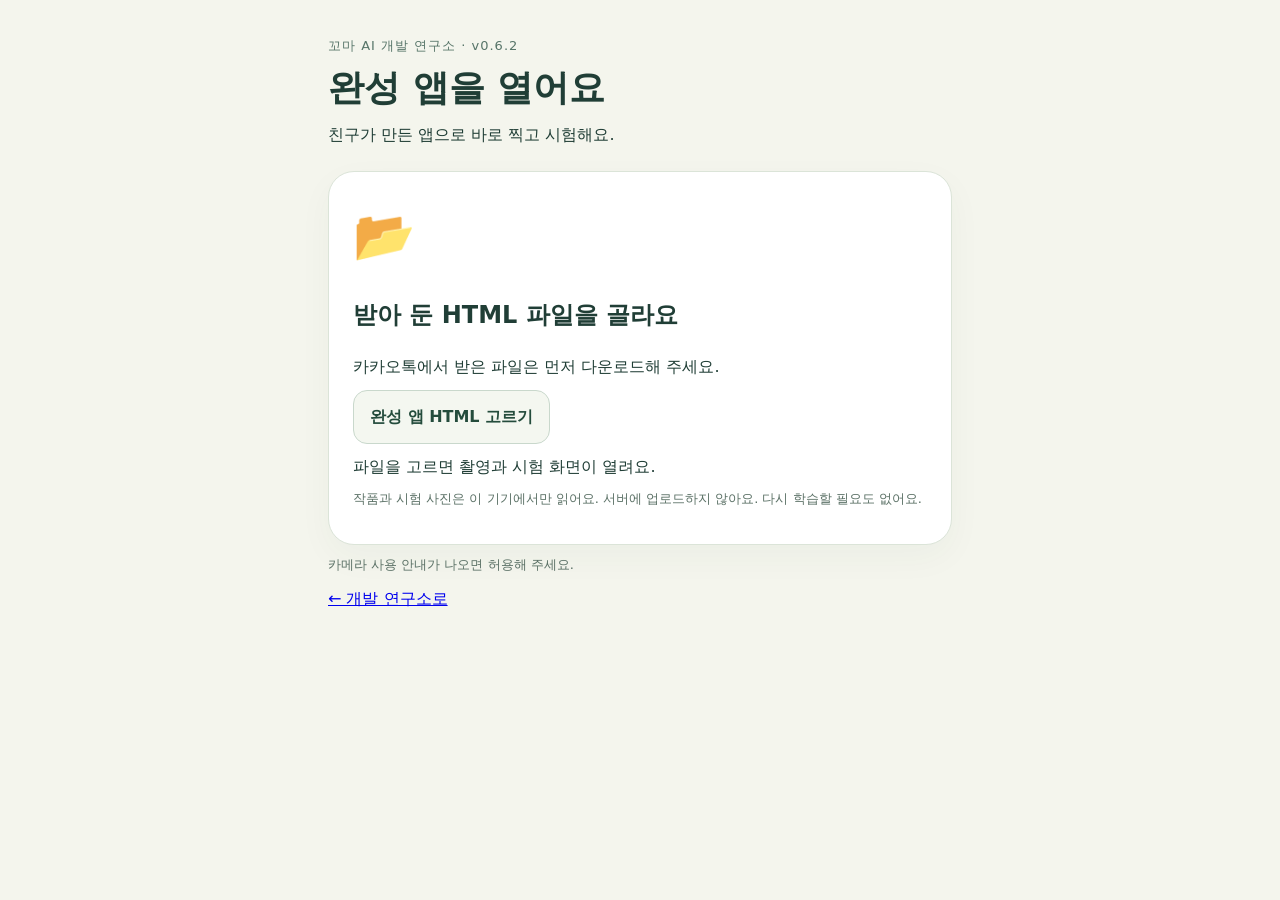
==== docs/play.html @ 2fef7ec0 "Run existing completed HTML apps on HTTPS with local-only import" ====
<!doctype html><html lang="ko" data-web-player="true"><head><meta charset="utf-8"><meta name="viewport" content="width=device-width,initial-scale=1"><meta name="theme-color" content="#196653"><meta http-equiv="Content-Security-Policy" content="default-src 'none'; script-src 'self' 'unsafe-eval'; style-src 'unsafe-inline'; img-src data: blob:; media-src blob:; connect-src 'none'; base-uri 'none'; form-action 'none'"><title>완성 앱 실행하기</title>
<style>*{box-sizing:border-box}body{margin:0;background:#f4f5ed;color:#203e36;font-family:system-ui,'Malgun Gothic',sans-serif;line-height:1.6}main{max-width:660px;margin:auto;padding:24px 18px 48px}header{margin:12px 0 24px}.eyebrow{font-size:13px;letter-spacing:1px;color:#577569}h1{font-size:clamp(25px,6vw,36px);line-height:1.3;overflow-wrap:anywhere;margin:8px 0}p{margin:10px 0}.card{border:1px solid #dbe4d8;background:white;border-radius:26px;padding:24px;box-shadow:0 12px 35px #2446380a}.photo{background:#edf2e8;border-radius:18px;min-height:220px;display:grid;place-items:center;text-align:center;overflow:hidden}.photo img{width:100%;height:280px;object-fit:contain}.symbol{font-size:50px}.actions{display:flex;flex-wrap:wrap;gap:10px;margin-top:20px}button{font:inherit;font-weight:700;border:1px solid #c9d8cc;border-radius:14px;padding:13px 16px;min-height:52px;background:#f4f7f0;color:#244c3c;cursor:pointer;touch-action:manipulation}button:focus-visible{outline:3px solid #d99513;outline-offset:3px}button:disabled{opacity:.5;cursor:default}#start{background:#196653;color:white;border-color:#196653;width:100%;font-size:20px}#status{min-height:52px;color:#4c685c;font-size:15px}#answer{background:#eff6eb;border:1px solid #cee0c7;border-radius:18px;padding:20px;text-align:center}#class-name{display:block;font-size:27px;overflow-wrap:anywhere}#message{font-size:24px;font-weight:700;overflow-wrap:anywhere}#icon{display:block;font-size:40px}.small{font-size:13px;color:#5b7166}details{margin-top:18px}summary{cursor:pointer}pre{white-space:pre-wrap;word-break:break-word;font-size:11px}dialog{border:0;border-radius:20px;max-width:540px;width:92%;padding:18px}dialog::backdrop{background:#122d25bb}video{width:100%;max-height:55vh;background:#142c23;border-radius:12px}dialog .actions{justify-content:space-between}[hidden]{display:none!important}@media(max-width:390px){main{padding:16px 10px}.card{padding:16px}.actions button{flex:1}}</style></head><body><main id="open-app-panel"><header><div class="eyebrow">꼬마 AI 개발 연구소 · v0.6.2</div><h1>완성 앱을 열어요</h1><p>친구가 만든 앱으로 바로 찍고 시험해요.</p></header><section class="card"><div class="symbol" aria-hidden="true">📂</div><h2>받아 둔 HTML 파일을 골라요</h2><p>카카오톡에서 받은 파일은 먼저 다운로드해 주세요.</p><button id="open-app">완성 앱 HTML 고르기</button><input id="app-file" type="file" accept=".html,.htm,text/html" hidden><p id="open-status" role="status" aria-live="polite">파일을 고르면 촬영과 시험 화면이 열려요.</p><p class="small">작품과 시험 사진은 이 기기에서만 읽어요. 서버에 업로드하지 않아요. 다시 학습할 필요도 없어요.</p></section><p class="small">카메라 사용 안내가 나오면 허용해 주세요.</p><p><a href="./">← 개발 연구소로</a></p></main><main id="player-main" hidden><header><div class="eyebrow">꼬마 AI 개발 연구소 · 친구가 만든 앱</div><h1 id="app-title">완성 앱 실행하기</h1><p>사진을 보고, AI의 생각을 확인해요.</p></header><section class="card"><div class="photo"><div id="placeholder"><span class="symbol">📷</span><p>어떤 물건일까?</p></div><img id="preview" alt="지금 시험할 사진" hidden></div><div class="actions"><button id="camera-open">📷 바로 사진 찍기</button><button id="choose">🖼 갤러리에서 고르기</button><input id="photo" type="file" accept="image/*" hidden><button id="start" disabled>▶ 시작</button></div><p class="small">바로 찍거나 갤러리에서 고른 뒤, 시작을 눌러요.</p><div id="camera-fallback" hidden><p class="small">주소창의 사이트 설정과 휴대폰 설정에서 이 브라우저의 카메라 권한을 확인해 주세요. 당장 촬영이 어렵다면 휴대폰 기본 카메라에서 따로 찍어 저장한 다음 ‘갤러리에서 고르기’를 이용해요.</p><div hidden><p><a href="https://hyodur.github.io/little-ai-lab-classroom/play.html" target="_blank" rel="noopener">웹에서 완성 앱 열기 ↗</a></p><p class="small">위 화면에서 이 HTML 파일을 골라 주세요. 파일을 서버에 올리지 않고 촬영과 시험을 할 수 있어요.</p><p class="small">카메라 사용이 어려우면 기기의 카메라 앱으로 찍어 보세요. 파일을 여는 앱에 따라 촬영을 지원하지 않을 수 있어요.</p><button id="native-open">📷 카메라 앱으로 찍기</button><input id="native-photo" type="file" accept="image/*" capture="environment" hidden></div></div><p id="status" role="status" aria-live="polite">앱을 준비하고 있어요…</p><noscript><p>이 화면에서는 앱을 실행할 수 없어요. 파일 미리보기가 아닌 JavaScript를 실행하는 웹브라우저로 열어 주세요.</p></noscript><section id="answer" aria-live="polite" hidden><span>AI가 고른 종류</span><strong id="class-name"></strong><hr><span id="icon" aria-hidden="true"></span><p id="message"></p><small>만든 친구가 블록으로 연결한 안내예요.</small></section></section><details><summary>이 앱은 어떻게 배웠을까?</summary><p id="learned"></p><p class="small">사진의 모습을 배우고 두 종류 중 하나를 골라요. 처음 보는 물건도 둘 중 하나로 고르므로 틀릴 수 있어요. 사진 수만으로 AI가 잘 배웠는지 알 수는 없어요. 같은 시험 사진을 여러 앱에 넣고 비교해 봐요.</p><p class="small">AI와 안내 블록이 이 파일에 들어 있어요. 원래 학습 사진은 들어 있지 않아요. 시험 사진은 서버에 보내거나 파일에 저장하지 않아요. 앱을 고치려면 연구소에서 수정용 JSON을 열어 주세요.</p></details><details><summary>소프트웨어 이용 안내</summary><p class="small">TensorFlow.js / MobileNet · Apache License 2.0</p><pre>
                                 Apache License
                           Version 2.0, January 2004
                        http://www.apache.org/licenses/

   TERMS AND CONDITIONS FOR USE, REPRODUCTION, AND DISTRIBUTION

   1. Definitions.

      &quot;License&quot; shall mean the terms and conditions for use, reproduction,
      and distribution as defined by Sections 1 through 9 of this document.

      &quot;Licensor&quot; shall mean the copyright owner or entity authorized by
      the copyright owner that is granting the License.

      &quot;Legal Entity&quot; shall mean the union of the acting entity and all
      other entities that control, are controlled by, or are under common
      control with that entity. For the purposes of this definition,
      &quot;control&quot; means (i) the power, direct or indirect, to cause the
      direction or management of such entity, whether by contract or
      otherwise, or (ii) ownership of fifty percent (50%) or more of the
      outstanding shares, or (iii) beneficial ownership of such entity.

      &quot;You&quot; (or &quot;Your&quot;) shall mean an individual or Legal Entity
      exercising permissions granted by this License.

      &quot;Source&quot; form shall mean the preferred form for making modifications,
      including but not limited to software source code, documentation
      source, and configuration files.

      &quot;Object&quot; form shall mean any form resulting from mechanical
      transformation or translation of a Source form, including but
      not limited to compiled object code, generated documentation,
      and conversions to other media types.

      &quot;Work&quot; shall mean the work of authorship, whether in Source or
      Object form, made available under the License, as indicated by a
      copyright notice that is included in or attached to the work
      (an example is provided in the Appendix below).

      &quot;Derivative Works&quot; shall mean any work, whether in Source or Object
      form, that is based on (or derived from) the Work and for which the
      editorial revisions, annotations, elaborations, or other modifications
      represent, as a whole, an original work of authorship. For the purposes
      of this License, Derivative Works shall not include works that remain
      separable from, or merely link (or bind by name) to the interfaces of,
      the Work and Derivative Works thereof.

      &quot;Contribution&quot; shall mean any work of authorship, including
      the original version of the Work and any modifications or additions
      to that Work or Derivative Works thereof, that is intentionally
      submitted to Licensor for inclusion in the Work by the copyright owner
      or by an individual or Legal Entity authorized to submit on behalf of
      the copyright owner. For the purposes of this definition, &quot;submitted&quot;
      means any form of electronic, verbal, or written communication sent
      to the Licensor or its representatives, including but not limited to
      communication on electronic mailing lists, source code control systems,
      and issue tracking systems that are managed by, or on behalf of, the
      Licensor for the purpose of discussing and improving the Work, but
      excluding communication that is conspicuously marked or otherwise
      designated in writing by the copyright owner as &quot;Not a Contribution.&quot;

      &quot;Contributor&quot; shall mean Licensor and any individual or Legal Entity
      on behalf of whom a Contribution has been received by Licensor and
      subsequently incorporated within the Work.

   2. Grant of Copyright License. Subject to the terms and conditions of
      this License, each Contributor hereby grants to You a perpetual,
      worldwide, non-exclusive, no-charge, royalty-free, irrevocable
      copyright license to reproduce, prepare Derivative Works of,
      publicly display, publicly perform, sublicense, and distribute the
      Work and such Derivative Works in Source or Object form.

   3. Grant of Patent License. Subject to the terms and conditions of
      this License, each Contributor hereby grants to You a perpetual,
      worldwide, non-exclusive, no-charge, royalty-free, irrevocable
      (except as stated in this section) patent license to make, have made,
      use, offer to sell, sell, import, and otherwise transfer the Work,
      where such license applies only to those patent claims licensable
      by such Contributor that are necessarily infringed by their
      Contribution(s) alone or by combination of their Contribution(s)
      with the Work to which such Contribution(s) was submitted. If You
      institute patent litigation against any entity (including a
      cross-claim or counterclaim in a lawsuit) alleging that the Work
      or a Contribution incorporated within the Work constitutes direct
      or contributory patent infringement, then any patent licenses
      granted to You under this License for that Work shall terminate
      as of the date such litigation is filed.

   4. Redistribution. You may reproduce and distribute copies of the
      Work or Derivative Works thereof in any medium, with or without
      modifications, and in Source or Object form, provided that You
      meet the following conditions:

      (a) You must give any other recipients of the Work or
          Derivative Works a copy of this License; and

      (b) You must cause any modified files to carry prominent notices
          stating that You changed the files; and

      (c) You must retain, in the Source form of any Derivative Works
          that You distribute, all copyright, patent, trademark, and
          attribution notices from the Source form of the Work,
          excluding those notices that do not pertain to any part of
          the Derivative Works; and

      (d) If the Work includes a &quot;NOTICE&quot; text file as part of its
          distribution, then any Derivative Works that You distribute must
          include a readable copy of the attribution notices contained
          within such NOTICE file, excluding those notices that do not
          pertain to any part of the Derivative Works, in at least one
          of the following places: within a NOTICE text file distributed
          as part of the Derivative Works; within the Source form or
          documentation, if provided along with the Derivative Works; or,
          within a display generated by the Derivative Works, if and
          wherever such third-party notices normally appear. The contents
          of the NOTICE file are for informational purposes only and
          do not modify the License. You may add Your own attribution
          notices within Derivative Works that You distribute, alongside
          or as an addendum to the NOTICE text from the Work, provided
          that such additional attribution notices cannot be construed
          as modifying the License.

      You may add Your own copyright statement to Your modifications and
      may provide additional or different license terms and conditions
      for use, reproduction, or distribution of Your modifications, or
      for any such Derivative Works as a whole, provided Your use,
      reproduction, and distribution of the Work otherwise complies with
      the conditions stated in this License.

   5. Submission of Contributions. Unless You explicitly state otherwise,
      any Contribution intentionally submitted for inclusion in the Work
      by You to the Licensor shall be under the terms and conditions of
      this License, without any additional terms or conditions.
      Notwithstanding the above, nothing herein shall supersede or modify
      the terms of any separate license agreement you may have executed
      with Licensor regarding such Contributions.

   6. Trademarks. This License does not grant permission to use the trade
      names, trademarks, service marks, or product names of the Licensor,
      except as required for reasonable and customary use in describing the
      origin of the Work and reproducing the content of the NOTICE file.

   7. Disclaimer of Warranty. Unless required by applicable law or
      agreed to in writing, Licensor provides the Work (and each
      Contributor provides its Contributions) on an &quot;AS IS&quot; BASIS,
      WITHOUT WARRANTIES OR CONDITIONS OF ANY KIND, either express or
      implied, including, without limitation, any warranties or conditions
      of TITLE, NON-INFRINGEMENT, MERCHANTABILITY, or FITNESS FOR A
      PARTICULAR PURPOSE. You are solely responsible for determining the
      appropriateness of using or redistributing the Work and assume any
      risks associated with Your exercise of permissions under this License.

   8. Limitation of Liability. In no event and under no legal theory,
      whether in tort (including negligence), contract, or otherwise,
      unless required by applicable law (such as deliberate and grossly
      negligent acts) or agreed to in writing, shall any Contributor be
      liable to You for damages, including any direct, indirect, special,
      incidental, or consequential damages of any character arising as a
      result of this License or out of the use or inability to use the
      Work (including but not limited to damages for loss of goodwill,
      work stoppage, computer failure or malfunction, or any and all
      other commercial damages or losses), even if such Contributor
      has been advised of the possibility of such damages.

   9. Accepting Warranty or Additional Liability. While redistributing
      the Work or Derivative Works thereof, You may choose to offer,
      and charge a fee for, acceptance of support, warranty, indemnity,
      or other liability obligations and/or rights consistent with this
      License. However, in accepting such obligations, You may act only
      on Your own behalf and on Your sole responsibility, not on behalf
      of any other Contributor, and only if You agree to indemnify,
      defend, and hold each Contributor harmless for any liability
      incurred by, or claims asserted against, such Contributor by reason
      of your accepting any such warranty or additional liability.

   END OF TERMS AND CONDITIONS

   APPENDIX: How to apply the Apache License to your work.

      To apply the Apache License to your work, attach the following
      boilerplate notice, with the fields enclosed by brackets &quot;[]&quot;
      replaced with your own identifying information. (Don&#39;t include
      the brackets!)  The text should be enclosed in the appropriate
      comment syntax for the file format. We also recommend that a
      file or class name and description of purpose be included on the
      same &quot;printed page&quot; as the copyright notice for easier
      identification within third-party archives.

   Copyright [yyyy] [name of copyright owner]

   Licensed under the Apache License, Version 2.0 (the &quot;License&quot;);
   you may not use this file except in compliance with the License.
   You may obtain a copy of the License at

       http://www.apache.org/licenses/LICENSE-2.0

   Unless required by applicable law or agreed to in writing, software
   distributed under the License is distributed on an &quot;AS IS&quot; BASIS,
   WITHOUT WARRANTIES OR CONDITIONS OF ANY KIND, either express or implied.
   See the License for the specific language governing permissions and
   limitations under the License.
</pre></details><p><a href="play.html">다른 완성 앱 열기</a> · <a href="./">개발 연구소로</a></p></main><dialog id="camera-dialog" aria-labelledby="camera-title"><h2 id="camera-title">물건 사진 찍기</h2><video id="camera-video" autoplay muted playsinline></video><p id="camera-status" role="status" aria-live="polite"></p><div class="actions"><button id="camera-close">닫기 ×</button><button id="camera-capture" disabled>📷 찍어서 사용</button></div><p class="small">얼굴 대신 물건을 찍어요. 촬영하거나 닫으면 카메라가 꺼져요.</p></dialog><script type="application/json" id="app-data"></script><script defer src="vendor/tf.min.js"></script><script defer src="engine.js?v=60"></script><script defer src="camera.js?v=3"></script><script defer src="player-import.js?v=62"></script><script defer src="player-open.js?v=62"></script></body></html>
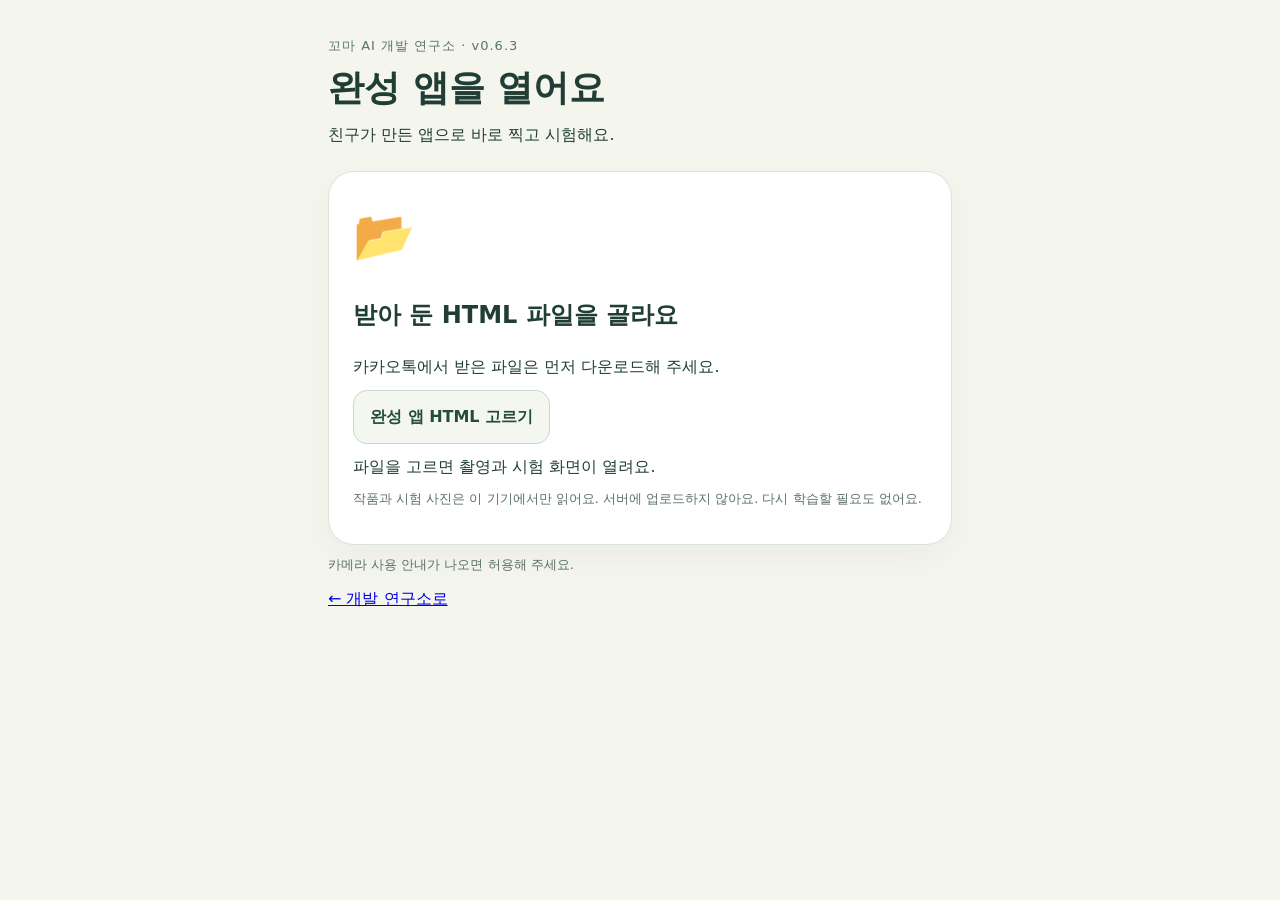
==== commit 6525aec3: "Launch completed apps directly into HTTPS camera without file reselection" ====
--- a/docs/play.html
+++ b/docs/play.html
@@ -1,5 +1,5 @@
-<!doctype html><html lang="ko" data-web-player="true"><head><meta charset="utf-8"><meta name="viewport" content="width=device-width,initial-scale=1"><meta name="theme-color" content="#196653"><meta http-equiv="Content-Security-Policy" content="default-src 'none'; script-src 'self' 'unsafe-eval'; style-src 'unsafe-inline'; img-src data: blob:; media-src blob:; connect-src 'none'; base-uri 'none'; form-action 'none'"><title>완성 앱 실행하기</title>
-<style>*{box-sizing:border-box}body{margin:0;background:#f4f5ed;color:#203e36;font-family:system-ui,'Malgun Gothic',sans-serif;line-height:1.6}main{max-width:660px;margin:auto;padding:24px 18px 48px}header{margin:12px 0 24px}.eyebrow{font-size:13px;letter-spacing:1px;color:#577569}h1{font-size:clamp(25px,6vw,36px);line-height:1.3;overflow-wrap:anywhere;margin:8px 0}p{margin:10px 0}.card{border:1px solid #dbe4d8;background:white;border-radius:26px;padding:24px;box-shadow:0 12px 35px #2446380a}.photo{background:#edf2e8;border-radius:18px;min-height:220px;display:grid;place-items:center;text-align:center;overflow:hidden}.photo img{width:100%;height:280px;object-fit:contain}.symbol{font-size:50px}.actions{display:flex;flex-wrap:wrap;gap:10px;margin-top:20px}button{font:inherit;font-weight:700;border:1px solid #c9d8cc;border-radius:14px;padding:13px 16px;min-height:52px;background:#f4f7f0;color:#244c3c;cursor:pointer;touch-action:manipulation}button:focus-visible{outline:3px solid #d99513;outline-offset:3px}button:disabled{opacity:.5;cursor:default}#start{background:#196653;color:white;border-color:#196653;width:100%;font-size:20px}#status{min-height:52px;color:#4c685c;font-size:15px}#answer{background:#eff6eb;border:1px solid #cee0c7;border-radius:18px;padding:20px;text-align:center}#class-name{display:block;font-size:27px;overflow-wrap:anywhere}#message{font-size:24px;font-weight:700;overflow-wrap:anywhere}#icon{display:block;font-size:40px}.small{font-size:13px;color:#5b7166}details{margin-top:18px}summary{cursor:pointer}pre{white-space:pre-wrap;word-break:break-word;font-size:11px}dialog{border:0;border-radius:20px;max-width:540px;width:92%;padding:18px}dialog::backdrop{background:#122d25bb}video{width:100%;max-height:55vh;background:#142c23;border-radius:12px}dialog .actions{justify-content:space-between}[hidden]{display:none!important}@media(max-width:390px){main{padding:16px 10px}.card{padding:16px}.actions button{flex:1}}</style></head><body><main id="open-app-panel"><header><div class="eyebrow">꼬마 AI 개발 연구소 · v0.6.2</div><h1>완성 앱을 열어요</h1><p>친구가 만든 앱으로 바로 찍고 시험해요.</p></header><section class="card"><div class="symbol" aria-hidden="true">📂</div><h2>받아 둔 HTML 파일을 골라요</h2><p>카카오톡에서 받은 파일은 먼저 다운로드해 주세요.</p><button id="open-app">완성 앱 HTML 고르기</button><input id="app-file" type="file" accept=".html,.htm,text/html" hidden><p id="open-status" role="status" aria-live="polite">파일을 고르면 촬영과 시험 화면이 열려요.</p><p class="small">작품과 시험 사진은 이 기기에서만 읽어요. 서버에 업로드하지 않아요. 다시 학습할 필요도 없어요.</p></section><p class="small">카메라 사용 안내가 나오면 허용해 주세요.</p><p><a href="./">← 개발 연구소로</a></p></main><main id="player-main" hidden><header><div class="eyebrow">꼬마 AI 개발 연구소 · 친구가 만든 앱</div><h1 id="app-title">완성 앱 실행하기</h1><p>사진을 보고, AI의 생각을 확인해요.</p></header><section class="card"><div class="photo"><div id="placeholder"><span class="symbol">📷</span><p>어떤 물건일까?</p></div><img id="preview" alt="지금 시험할 사진" hidden></div><div class="actions"><button id="camera-open">📷 바로 사진 찍기</button><button id="choose">🖼 갤러리에서 고르기</button><input id="photo" type="file" accept="image/*" hidden><button id="start" disabled>▶ 시작</button></div><p class="small">바로 찍거나 갤러리에서 고른 뒤, 시작을 눌러요.</p><div id="camera-fallback" hidden><p class="small">주소창의 사이트 설정과 휴대폰 설정에서 이 브라우저의 카메라 권한을 확인해 주세요. 당장 촬영이 어렵다면 휴대폰 기본 카메라에서 따로 찍어 저장한 다음 ‘갤러리에서 고르기’를 이용해요.</p><div hidden><p><a href="https://hyodur.github.io/little-ai-lab-classroom/play.html" target="_blank" rel="noopener">웹에서 완성 앱 열기 ↗</a></p><p class="small">위 화면에서 이 HTML 파일을 골라 주세요. 파일을 서버에 올리지 않고 촬영과 시험을 할 수 있어요.</p><p class="small">카메라 사용이 어려우면 기기의 카메라 앱으로 찍어 보세요. 파일을 여는 앱에 따라 촬영을 지원하지 않을 수 있어요.</p><button id="native-open">📷 카메라 앱으로 찍기</button><input id="native-photo" type="file" accept="image/*" capture="environment" hidden></div></div><p id="status" role="status" aria-live="polite">앱을 준비하고 있어요…</p><noscript><p>이 화면에서는 앱을 실행할 수 없어요. 파일 미리보기가 아닌 JavaScript를 실행하는 웹브라우저로 열어 주세요.</p></noscript><section id="answer" aria-live="polite" hidden><span>AI가 고른 종류</span><strong id="class-name"></strong><hr><span id="icon" aria-hidden="true"></span><p id="message"></p><small>만든 친구가 블록으로 연결한 안내예요.</small></section></section><details><summary>이 앱은 어떻게 배웠을까?</summary><p id="learned"></p><p class="small">사진의 모습을 배우고 두 종류 중 하나를 골라요. 처음 보는 물건도 둘 중 하나로 고르므로 틀릴 수 있어요. 사진 수만으로 AI가 잘 배웠는지 알 수는 없어요. 같은 시험 사진을 여러 앱에 넣고 비교해 봐요.</p><p class="small">AI와 안내 블록이 이 파일에 들어 있어요. 원래 학습 사진은 들어 있지 않아요. 시험 사진은 서버에 보내거나 파일에 저장하지 않아요. 앱을 고치려면 연구소에서 수정용 JSON을 열어 주세요.</p></details><details><summary>소프트웨어 이용 안내</summary><p class="small">TensorFlow.js / MobileNet · Apache License 2.0</p><pre>
+<!doctype html><html lang="ko" data-web-player="true" translate="no"><head><meta name="google" content="notranslate"><meta charset="utf-8"><meta name="viewport" content="width=device-width,initial-scale=1"><meta name="theme-color" content="#196653"><meta http-equiv="Content-Security-Policy" content="default-src 'none'; script-src 'self' 'unsafe-eval'; style-src 'unsafe-inline'; img-src data: blob:; media-src blob:; connect-src 'self'; base-uri 'none'; form-action 'none'"><title>완성 앱 실행하기</title>
+<style>*{box-sizing:border-box}body{margin:0;background:#f4f5ed;color:#203e36;font-family:system-ui,'Malgun Gothic',sans-serif;line-height:1.6}main{max-width:660px;margin:auto;padding:24px 18px 48px}header{margin:12px 0 24px}.eyebrow{font-size:13px;letter-spacing:1px;color:#577569}h1{font-size:clamp(25px,6vw,36px);line-height:1.3;overflow-wrap:anywhere;margin:8px 0}p{margin:10px 0}.card{border:1px solid #dbe4d8;background:white;border-radius:26px;padding:24px;box-shadow:0 12px 35px #2446380a}.photo{background:#edf2e8;border-radius:18px;min-height:220px;display:grid;place-items:center;text-align:center;overflow:hidden}.photo img{width:100%;height:280px;object-fit:contain}.symbol{font-size:50px}.actions{display:flex;flex-wrap:wrap;gap:10px;margin-top:20px}button{font:inherit;font-weight:700;border:1px solid #c9d8cc;border-radius:14px;padding:13px 16px;min-height:52px;background:#f4f7f0;color:#244c3c;cursor:pointer;touch-action:manipulation}button:focus-visible{outline:3px solid #d99513;outline-offset:3px}button:disabled{opacity:.5;cursor:default}#start{background:#196653;color:white;border-color:#196653;width:100%;font-size:20px}#status{min-height:52px;color:#4c685c;font-size:15px}#answer{background:#eff6eb;border:1px solid #cee0c7;border-radius:18px;padding:20px;text-align:center}#class-name{display:block;font-size:27px;overflow-wrap:anywhere}#message{font-size:24px;font-weight:700;overflow-wrap:anywhere}#icon{display:block;font-size:40px}.small{font-size:13px;color:#5b7166}details{margin-top:18px}summary{cursor:pointer}pre{white-space:pre-wrap;word-break:break-word;font-size:11px}dialog{border:0;border-radius:20px;max-width:540px;width:92%;padding:18px}dialog::backdrop{background:#122d25bb}video{width:100%;max-height:55vh;background:#142c23;border-radius:12px}dialog .actions{justify-content:space-between}[hidden]{display:none!important}@media(max-width:390px){main{padding:16px 10px}.card{padding:16px}.actions button{flex:1}}</style></head><body><main id="open-app-panel"><header><div class="eyebrow">꼬마 AI 개발 연구소 · v0.6.3</div><h1>완성 앱을 열어요</h1><p>친구가 만든 앱으로 바로 찍고 시험해요.</p></header><section class="card"><div class="symbol" aria-hidden="true">📂</div><h2>받아 둔 HTML 파일을 골라요</h2><p>카카오톡에서 받은 파일은 먼저 다운로드해 주세요.</p><button id="open-app">완성 앱 HTML 고르기</button><input id="app-file" type="file" accept=".html,.htm,text/html" hidden><p id="open-status" role="status" aria-live="polite">파일을 고르면 촬영과 시험 화면이 열려요.</p><p class="small">작품과 시험 사진은 이 기기에서만 읽어요. 서버에 업로드하지 않아요. 다시 학습할 필요도 없어요.</p></section><p class="small">카메라 사용 안내가 나오면 허용해 주세요.</p><p><a href="./">← 개발 연구소로</a></p></main><main id="player-main" hidden><header><div class="eyebrow">꼬마 AI 개발 연구소 · 친구가 만든 앱 · v0.6.3</div><h1 id="app-title">완성 앱 실행하기</h1><p>사진을 보고, AI의 생각을 확인해요.</p></header><section class="card"><div class="photo"><div id="placeholder"><span class="symbol">📷</span><p>어떤 물건일까?</p></div><img id="preview" alt="지금 시험할 사진" hidden></div><div class="actions"><button id="camera-open">📷 바로 사진 찍기</button><button id="choose">🖼 갤러리에서 고르기</button><input id="photo" type="file" accept="image/*" hidden><button id="start" disabled>▶ 시작</button></div><p class="small">바로 찍거나 갤러리에서 고른 뒤, 시작을 눌러요.</p><div id="camera-fallback" hidden><p class="small">주소창의 사이트 설정과 휴대폰 설정에서 이 브라우저의 카메라 권한을 확인해 주세요. 당장 촬영이 어렵다면 휴대폰 기본 카메라에서 따로 찍어 저장한 다음 ‘갤러리에서 고르기’를 이용해요.</p><div hidden><p><a href="https://hyodur.github.io/little-ai-lab-classroom/play.html" target="_blank" rel="noopener">웹에서 완성 앱 열기 ↗</a></p><p class="small">위 화면에서 이 HTML 파일을 골라 주세요. 파일을 서버에 올리지 않고 촬영과 시험을 할 수 있어요.</p><p class="small">카메라 사용이 어려우면 기기의 카메라 앱으로 찍어 보세요. 파일을 여는 앱에 따라 촬영을 지원하지 않을 수 있어요.</p><button id="native-open">📷 카메라 앱으로 찍기</button><input id="native-photo" type="file" accept="image/*" capture="environment" hidden></div></div><p id="status" role="status" aria-live="polite">앱을 준비하고 있어요…</p><noscript><p>이 화면에서는 앱을 실행할 수 없어요. 파일 미리보기가 아닌 JavaScript를 실행하는 웹브라우저로 열어 주세요.</p></noscript><section id="answer" aria-live="polite" hidden><span>AI가 고른 종류</span><strong id="class-name"></strong><hr><span id="icon" aria-hidden="true"></span><p id="message"></p><small>만든 친구가 블록으로 연결한 안내예요.</small></section></section><details><summary>이 앱은 어떻게 배웠을까?</summary><p id="learned"></p><p class="small">사진의 모습을 배우고 두 종류 중 하나를 골라요. 처음 보는 물건도 둘 중 하나로 고르므로 틀릴 수 있어요. 사진 수만으로 AI가 잘 배웠는지 알 수는 없어요. 같은 시험 사진을 여러 앱에 넣고 비교해 봐요.</p><p class="small">AI와 안내 블록이 이 파일에 들어 있어요. 원래 학습 사진은 들어 있지 않아요. 시험 사진은 서버에 보내거나 파일에 저장하지 않아요. 앱을 고치려면 연구소에서 수정용 JSON을 열어 주세요.</p></details><details><summary>소프트웨어 이용 안내</summary><p class="small">TensorFlow.js / MobileNet · Apache License 2.0</p><pre>
                                  Apache License
                            Version 2.0, January 2004
                         http://www.apache.org/licenses/
@@ -201,4 +201,4 @@
    WITHOUT WARRANTIES OR CONDITIONS OF ANY KIND, either express or implied.
    See the License for the specific language governing permissions and
    limitations under the License.
-</pre></details><p><a href="play.html">다른 완성 앱 열기</a> · <a href="./">개발 연구소로</a></p></main><dialog id="camera-dialog" aria-labelledby="camera-title"><h2 id="camera-title">물건 사진 찍기</h2><video id="camera-video" autoplay muted playsinline></video><p id="camera-status" role="status" aria-live="polite"></p><div class="actions"><button id="camera-close">닫기 ×</button><button id="camera-capture" disabled>📷 찍어서 사용</button></div><p class="small">얼굴 대신 물건을 찍어요. 촬영하거나 닫으면 카메라가 꺼져요.</p></dialog><script type="application/json" id="app-data"></script><script defer src="vendor/tf.min.js"></script><script defer src="engine.js?v=60"></script><script defer src="camera.js?v=3"></script><script defer src="player-import.js?v=62"></script><script defer src="player-open.js?v=62"></script></body></html>+</pre></details><p><a href="play.html">다른 완성 앱 열기</a> · <a href="./">개발 연구소로</a></p></main><dialog id="camera-dialog" aria-labelledby="camera-title"><h2 id="camera-title">물건 사진 찍기</h2><video id="camera-video" autoplay muted playsinline></video><p id="camera-status" role="status" aria-live="polite"></p><div class="actions"><button id="camera-close">닫기 ×</button><button id="camera-capture" disabled>📷 찍어서 사용</button></div><p class="small">얼굴 대신 물건을 찍어요. 촬영하거나 닫으면 카메라가 꺼져요.</p></dialog><script type="application/json" id="app-data"></script><script defer src="vendor/tf.min.js"></script><script defer src="engine.js?v=60"></script><script defer src="camera.js?v=3"></script><script defer src="player-transfer.js?v=63"></script><script defer src="player-import.js?v=63"></script><script defer src="player-open.js?v=63"></script></body></html>
